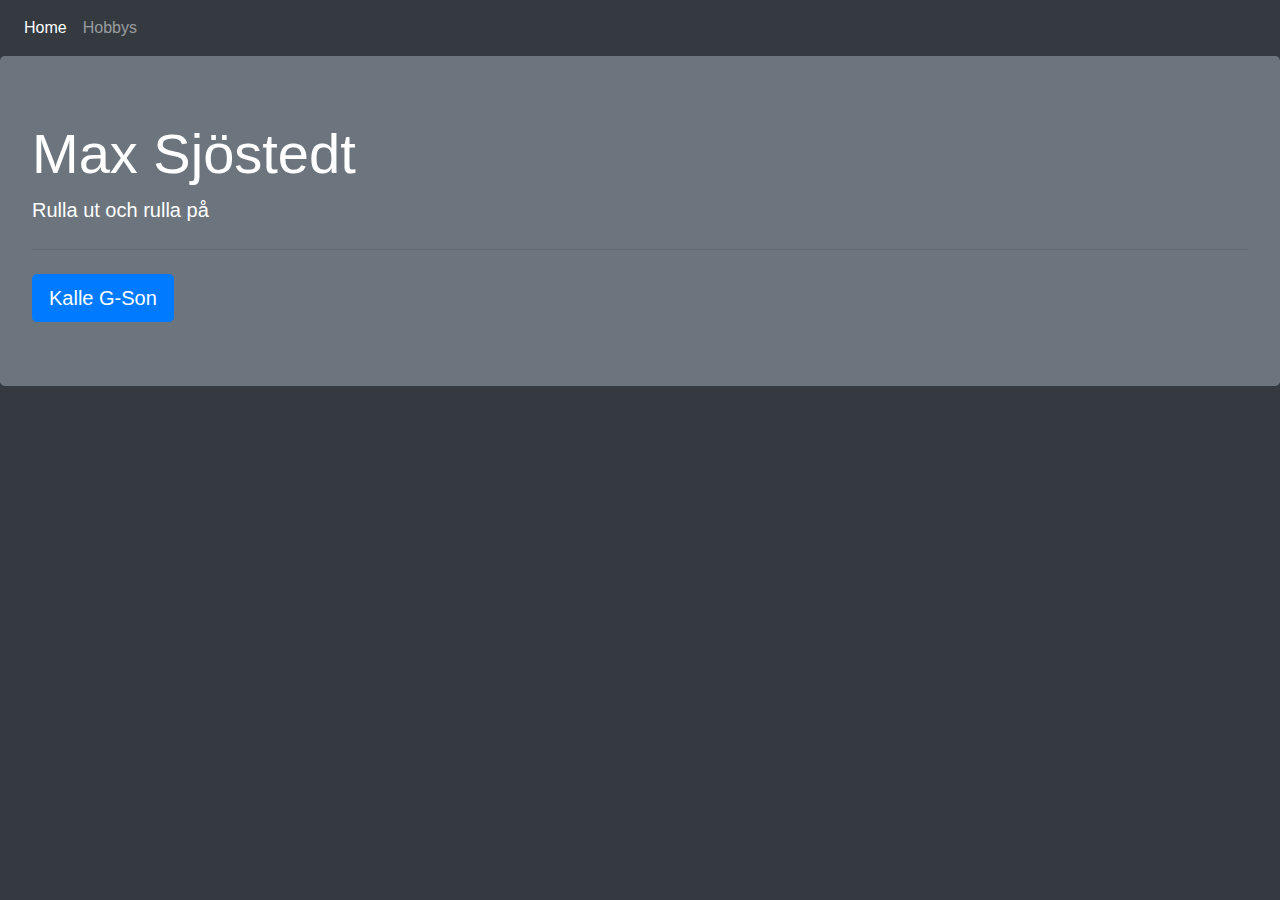
==== index.html @ 85c7ce82 "d" ====
<!DOCTYPE html>
<html lang="en">

<head>
    <title>Sjostedt.me</title>
    <!-- Required meta tags -->
    <meta charset="utf-8" />
    <meta name="viewport" content="width=device-width, initial-scale=1, shrink-to-fit=no" />

    <!-- Bootstrap CSS -->
    <link rel="stylesheet" href="https://stackpath.bootstrapcdn.com/bootstrap/4.3.1/css/bootstrap.min.css"
        integrity="sha384-ggOyR0iXCbMQv3Xipma34MD+dH/1fQ784/j6cY/iJTQUOhcWr7x9JvoRxT2MZw1T" crossorigin="anonymous" />
</head>

<body class="bg-dark">
    <nav class="navbar navbar-expand navbar-dark bg-dark">
        <div class="nav navbar-nav">
            <a class="nav-item nav-link active" href="#">Home <span class="sr-only">(current)</span></a>
            <a class="nav-item nav-link" href="#">Hobbys</a>
        </div>
    </nav>

    <div class="jumbotron bg-secondary text-white">
        <h1 class="display-4">Max Sjöstedt</h1>
        <p class="lead">
            Rulla ut och rulla på
        </p>
        <hr class="my-4" />
        <p>
            <i class="fab fa-meh-rolling-eyes    "></i>
        </p>
        <a class="btn btn-primary btn-lg" href="http://www.sjostedt.me/img/f83y7fhjfj38.png" download
            role="button">Kalle
            G-Son</a>
    </div>

    <!-- Optional JavaScript -->
    <!-- jQuery first, then Popper.js, then Bootstrap JS -->
    <script src="https://code.jquery.com/jquery-3.3.1.slim.min.js"
        integrity="sha384-q8i/X+965DzO0rT7abK41JStQIAqVgRVzpbzo5smXKp4YfRvH+8abtTE1Pi6jizo" crossorigin="anonymous">
    </script>
    <script src="https://cdnjs.cloudflare.com/ajax/libs/popper.js/1.14.7/umd/popper.min.js"
        integrity="sha384-UO2eT0CpHqdSJQ6hJty5KVphtPhzWj9WO1clHTMGa3JDZwrnQq4sF86dIHNDz0W1" crossorigin="anonymous">
    </script>
    <script src="https://stackpath.bootstrapcdn.com/bootstrap/4.3.1/js/bootstrap.min.js"
        integrity="sha384-JjSmVgyd0p3pXB1rRibZUAYoIIy6OrQ6VrjIEaFf/nJGzIxFDsf4x0xIM+B07jRM" crossorigin="anonymous">
    </script>
</body>

</html>
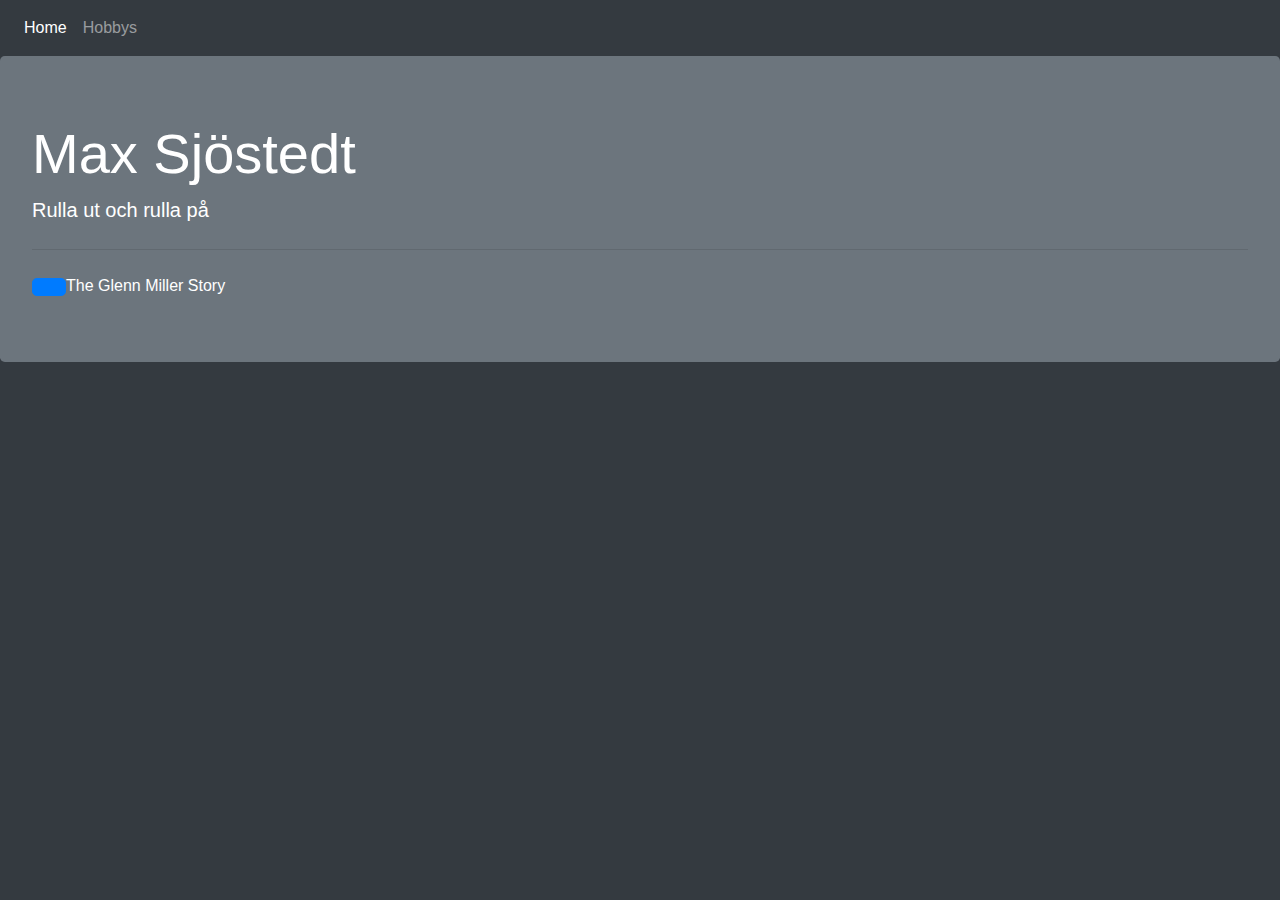
==== commit 7ea5a527: "j" ====
--- a/index.html
+++ b/index.html
@@ -30,8 +30,7 @@
             <i class="fab fa-meh-rolling-eyes    "></i>
         </p>
         <a class="btn btn-primary btn-lg" href="http://www.sjostedt.me/img/f83y7fhjfj38.png" download
-            role="button">Kalle
-            G-Son</a>
+            role="button"></a>The Glenn Miller Story</a>
     </div>
 
     <!-- Optional JavaScript -->
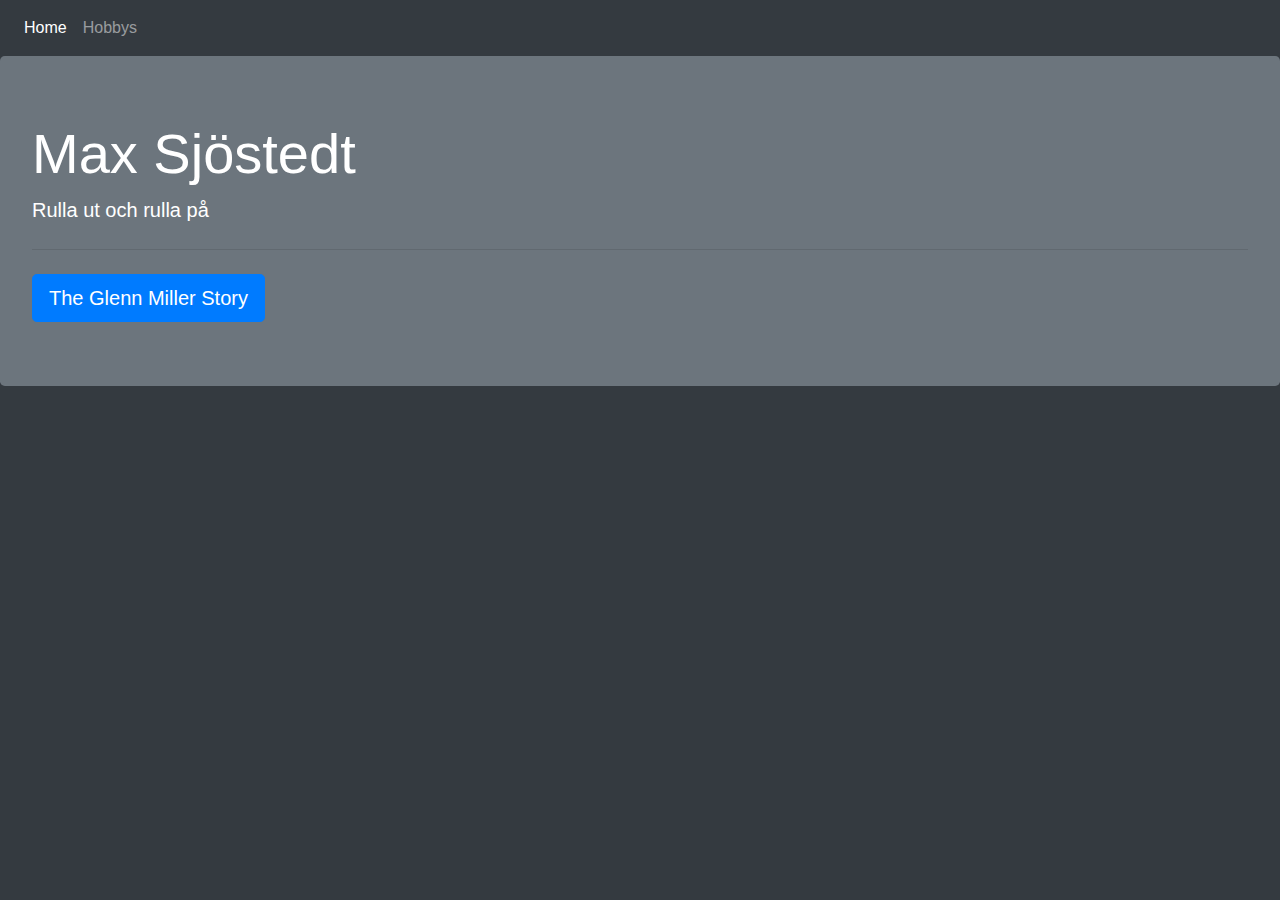
==== commit 5408d353: "r123" ====
--- a/index.html
+++ b/index.html
@@ -29,8 +29,8 @@
         <p>
             <i class="fab fa-meh-rolling-eyes    "></i>
         </p>
-        <a class="btn btn-primary btn-lg" href="http://www.sjostedt.me/img/f83y7fhjfj38.png" download
-            role="button"></a>The Glenn Miller Story</a>
+        <a class="btn btn-primary btn-lg" href="http://www.sjostedt.me/img/f83y7fhjfj38.png" download role="button">The
+            Glenn Miller Story</a>
     </div>
 
     <!-- Optional JavaScript -->
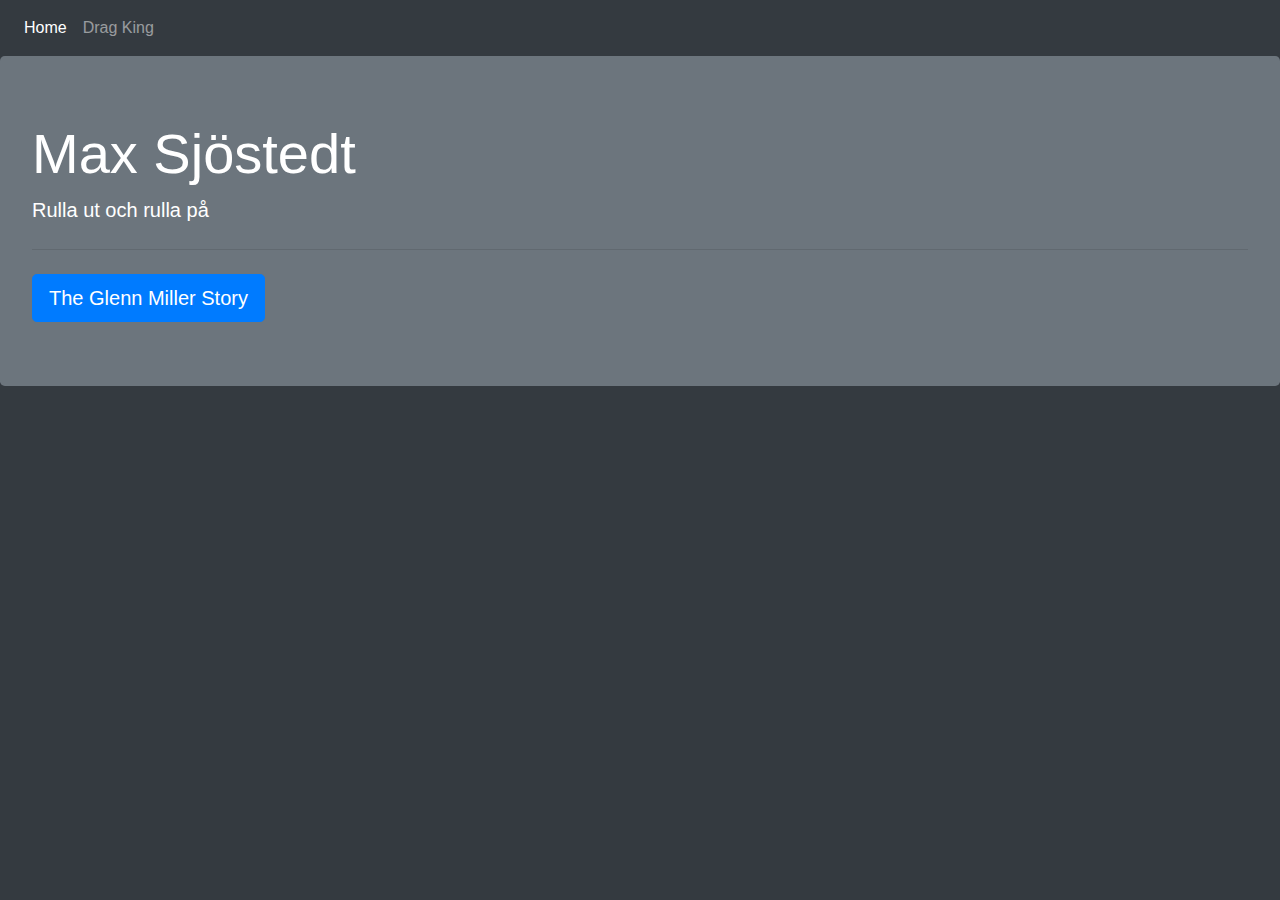
==== commit a39d55a6: "new game" ====
--- a/index.html
+++ b/index.html
@@ -10,13 +10,24 @@
     <!-- Bootstrap CSS -->
     <link rel="stylesheet" href="https://stackpath.bootstrapcdn.com/bootstrap/4.3.1/css/bootstrap.min.css"
         integrity="sha384-ggOyR0iXCbMQv3Xipma34MD+dH/1fQ784/j6cY/iJTQUOhcWr7x9JvoRxT2MZw1T" crossorigin="anonymous" />
+    <!-- Optional JavaScript -->
+    <!-- jQuery first, then Popper.js, then Bootstrap JS -->
+    <script src="https://code.jquery.com/jquery-3.3.1.slim.min.js"
+        integrity="sha384-q8i/X+965DzO0rT7abK41JStQIAqVgRVzpbzo5smXKp4YfRvH+8abtTE1Pi6jizo" crossorigin="anonymous">
+    </script>
+    <script src="https://cdnjs.cloudflare.com/ajax/libs/popper.js/1.14.7/umd/popper.min.js"
+        integrity="sha384-UO2eT0CpHqdSJQ6hJty5KVphtPhzWj9WO1clHTMGa3JDZwrnQq4sF86dIHNDz0W1" crossorigin="anonymous">
+    </script>
+    <script src="https://stackpath.bootstrapcdn.com/bootstrap/4.3.1/js/bootstrap.min.js"
+        integrity="sha384-JjSmVgyd0p3pXB1rRibZUAYoIIy6OrQ6VrjIEaFf/nJGzIxFDsf4x0xIM+B07jRM" crossorigin="anonymous">
+    </script>
 </head>
 
 <body class="bg-dark">
     <nav class="navbar navbar-expand navbar-dark bg-dark">
         <div class="nav navbar-nav">
             <a class="nav-item nav-link active" href="#">Home <span class="sr-only">(current)</span></a>
-            <a class="nav-item nav-link" href="#">Hobbys</a>
+            <a class="nav-item nav-link" href="drgkng/index.html">Drag King</a>
         </div>
     </nav>
 
@@ -33,17 +44,7 @@
             Glenn Miller Story</a>
     </div>
 
-    <!-- Optional JavaScript -->
-    <!-- jQuery first, then Popper.js, then Bootstrap JS -->
-    <script src="https://code.jquery.com/jquery-3.3.1.slim.min.js"
-        integrity="sha384-q8i/X+965DzO0rT7abK41JStQIAqVgRVzpbzo5smXKp4YfRvH+8abtTE1Pi6jizo" crossorigin="anonymous">
-    </script>
-    <script src="https://cdnjs.cloudflare.com/ajax/libs/popper.js/1.14.7/umd/popper.min.js"
-        integrity="sha384-UO2eT0CpHqdSJQ6hJty5KVphtPhzWj9WO1clHTMGa3JDZwrnQq4sF86dIHNDz0W1" crossorigin="anonymous">
-    </script>
-    <script src="https://stackpath.bootstrapcdn.com/bootstrap/4.3.1/js/bootstrap.min.js"
-        integrity="sha384-JjSmVgyd0p3pXB1rRibZUAYoIIy6OrQ6VrjIEaFf/nJGzIxFDsf4x0xIM+B07jRM" crossorigin="anonymous">
-    </script>
+
 </body>
 
 </html>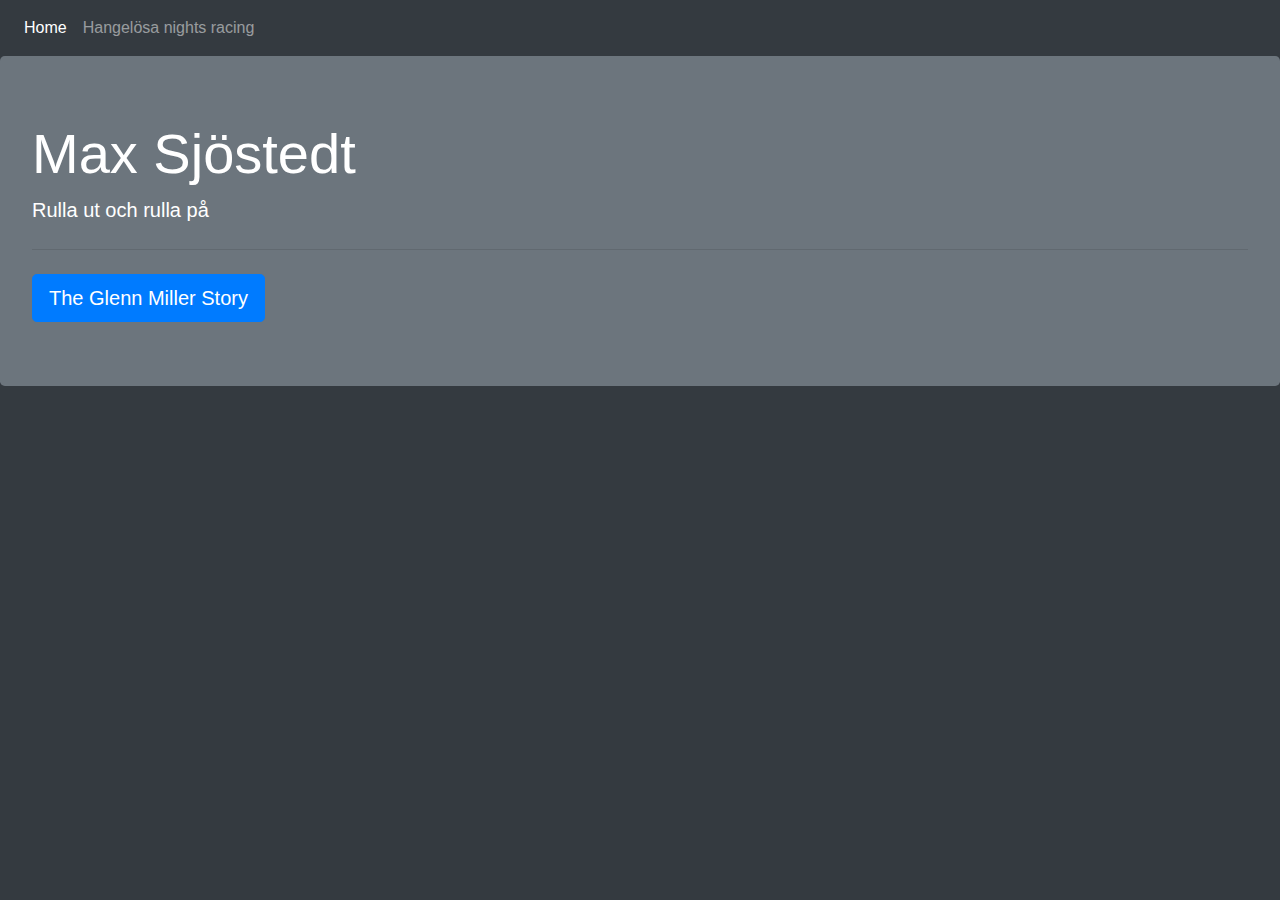
==== commit 3be14ee0: "j" ====
--- a/index.html
+++ b/index.html
@@ -27,7 +27,7 @@
     <nav class="navbar navbar-expand navbar-dark bg-dark">
         <div class="nav navbar-nav">
             <a class="nav-item nav-link active" href="#">Home <span class="sr-only">(current)</span></a>
-            <a class="nav-item nav-link" href="drgkng/index.html">Drag King</a>
+            <a class="nav-item nav-link" href="drgkng/index.html">Hangelösa nights racing</a>
         </div>
     </nav>
 
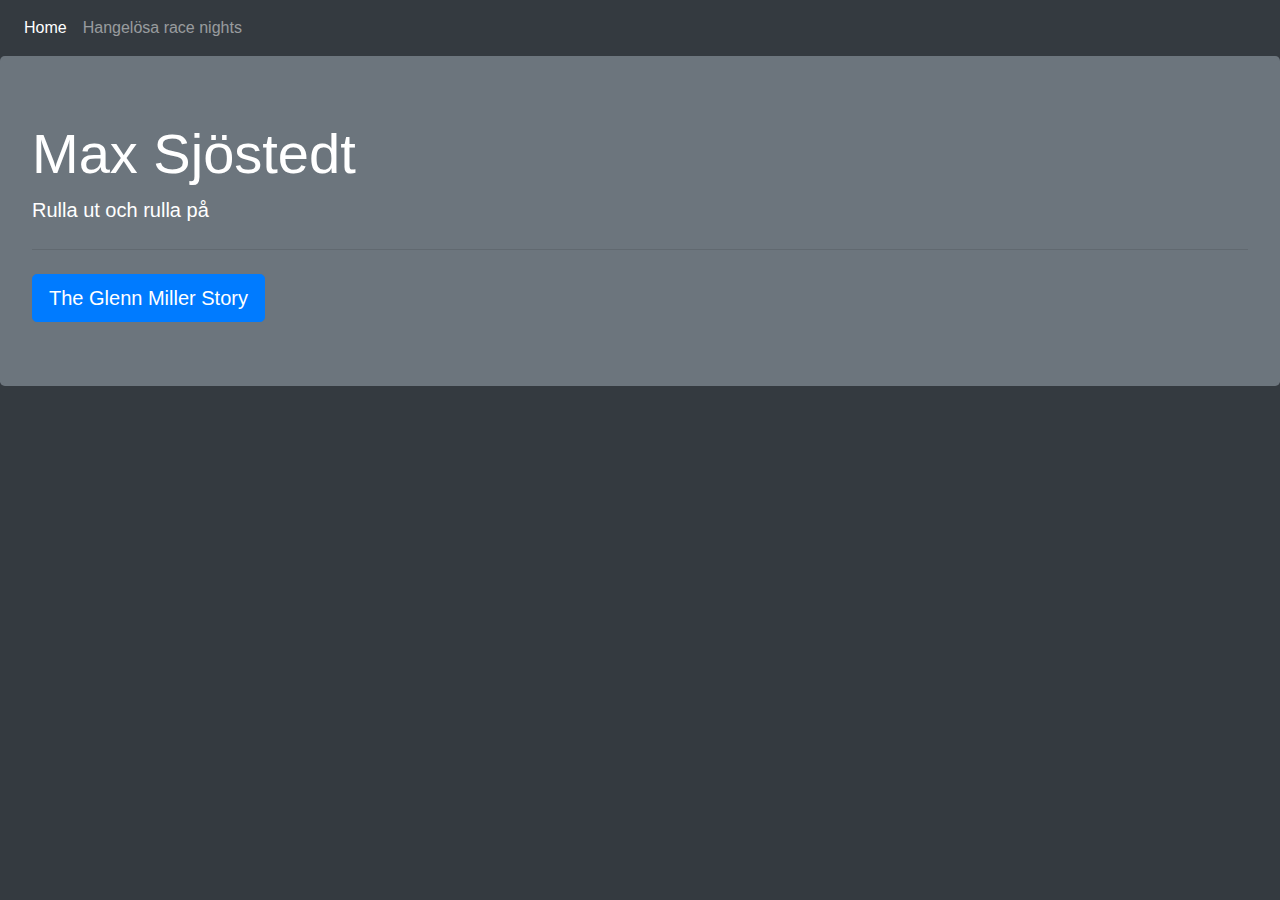
==== commit ecbfe843: "l" ====
--- a/index.html
+++ b/index.html
@@ -27,7 +27,7 @@
     <nav class="navbar navbar-expand navbar-dark bg-dark">
         <div class="nav navbar-nav">
             <a class="nav-item nav-link active" href="#">Home <span class="sr-only">(current)</span></a>
-            <a class="nav-item nav-link" href="drgkng/index.html">Hangelösa nights racing</a>
+            <a class="nav-item nav-link" href="drgkng/index.html">Hangelösa race nights</a>
         </div>
     </nav>
 
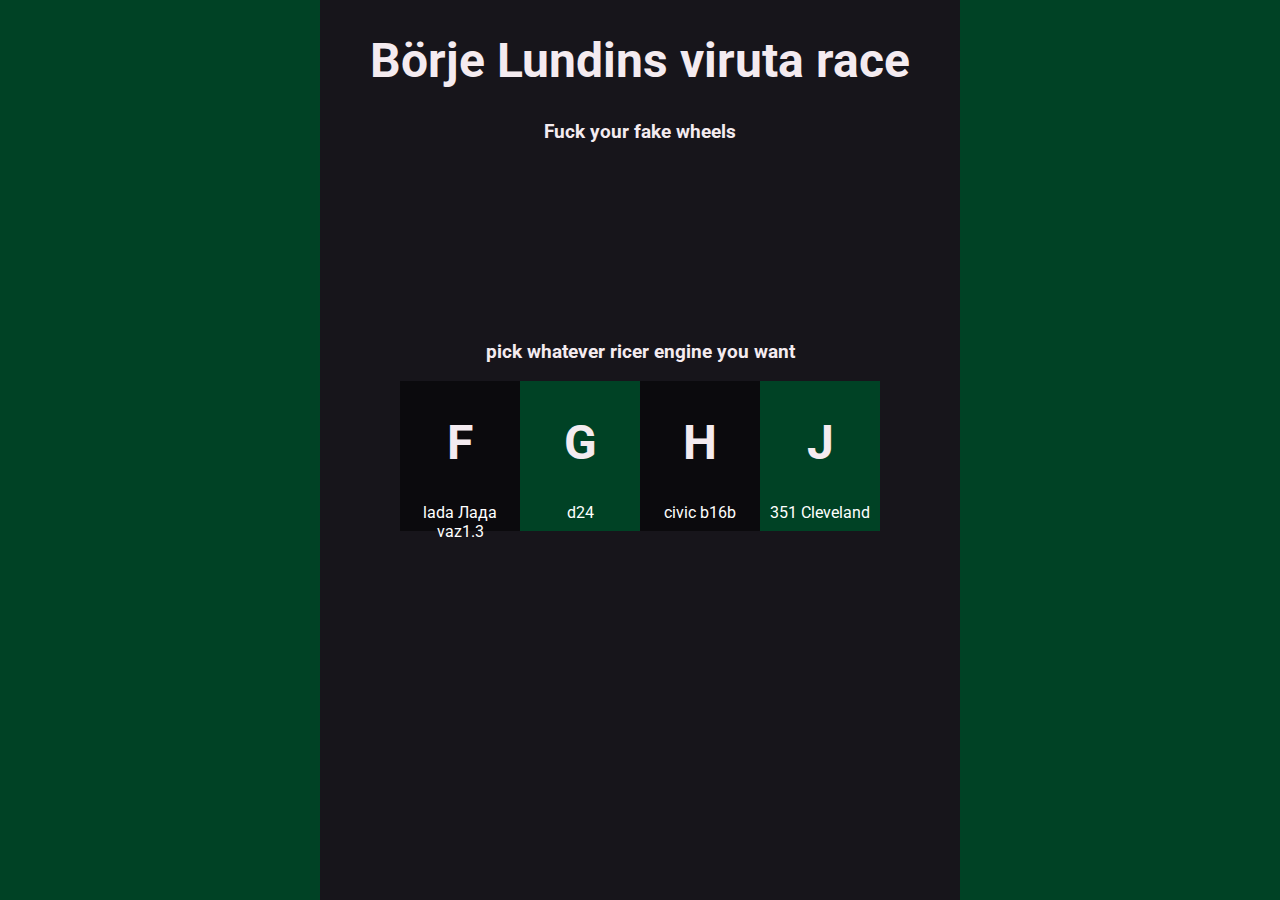
==== commit 3a803aed: "Add files via upload" ====
--- a/index.html
+++ b/index.html
@@ -1,50 +1,29 @@
-<!DOCTYPE html>
-<html lang="en">
-
-<head>
-    <title>Sjostedt.me</title>
-    <!-- Required meta tags -->
-    <meta charset="utf-8" />
-    <meta name="viewport" content="width=device-width, initial-scale=1, shrink-to-fit=no" />
-
-    <!-- Bootstrap CSS -->
-    <link rel="stylesheet" href="https://stackpath.bootstrapcdn.com/bootstrap/4.3.1/css/bootstrap.min.css"
-        integrity="sha384-ggOyR0iXCbMQv3Xipma34MD+dH/1fQ784/j6cY/iJTQUOhcWr7x9JvoRxT2MZw1T" crossorigin="anonymous" />
-    <!-- Optional JavaScript -->
-    <!-- jQuery first, then Popper.js, then Bootstrap JS -->
-    <script src="https://code.jquery.com/jquery-3.3.1.slim.min.js"
-        integrity="sha384-q8i/X+965DzO0rT7abK41JStQIAqVgRVzpbzo5smXKp4YfRvH+8abtTE1Pi6jizo" crossorigin="anonymous">
-    </script>
-    <script src="https://cdnjs.cloudflare.com/ajax/libs/popper.js/1.14.7/umd/popper.min.js"
-        integrity="sha384-UO2eT0CpHqdSJQ6hJty5KVphtPhzWj9WO1clHTMGa3JDZwrnQq4sF86dIHNDz0W1" crossorigin="anonymous">
-    </script>
-    <script src="https://stackpath.bootstrapcdn.com/bootstrap/4.3.1/js/bootstrap.min.js"
-        integrity="sha384-JjSmVgyd0p3pXB1rRibZUAYoIIy6OrQ6VrjIEaFf/nJGzIxFDsf4x0xIM+B07jRM" crossorigin="anonymous">
-    </script>
-</head>
-
-<body class="bg-dark">
-    <nav class="navbar navbar-expand navbar-dark bg-dark">
-        <div class="nav navbar-nav">
-            <a class="nav-item nav-link active" href="#">Home <span class="sr-only">(current)</span></a>
-            <a class="nav-item nav-link" href="drgkng/index.html">Hangelösa race nights</a>
-        </div>
-    </nav>
-
-    <div class="jumbotron bg-secondary text-white">
-        <h1 class="display-4">Max Sjöstedt</h1>
-        <p class="lead">
-            Rulla ut och rulla på
-        </p>
-        <hr class="my-4" />
-        <p>
-            <i class="fab fa-meh-rolling-eyes    "></i>
-        </p>
-        <a class="btn btn-primary btn-lg" href="http://www.sjostedt.me/img/f83y7fhjfj38.png" download role="button">The
-            Glenn Miller Story</a>
-    </div>
-
-
-</body>
-
+<!DOCTYPE html>
+<html lang="en">
+<head>
+    <link rel="stylesheet" type="text/css" href="style.css">
+    <link href="https://fonts.googleapis.com/css?family=Roboto&display=swap" rel="stylesheet">
+    <script src="script.js"></script>
+    <meta charset="UTF-8">
+    <meta name="viewport" content="width=device-width, initial-scale=1.0">
+    <meta http-equiv="X-UA-Compatible" content="ie=edge">
+    <title>Document</title>
+</head>
+<body>
+    <div id="content"> 
+        <h1>Börje Lundins viruta race</h1>
+        <h3>Fuck your fake wheels</h3>
+            
+            <div id="info">
+               <h3>pick whatever ricer engine you want </h3> 
+                <div id="infoflex">
+                  <div class="flexbox" onclick="playDrum()"> <h1 >F</h1> <p>lada Лада vaz1.3</p></div>
+                 <div class="flexbox" onclick="playD24()"> <h1>G</h1> <p>d24</p></div>
+                  <div class="flexbox" onclick="playCivic()"> <h1>H</h1> <p>civic b16b</p></div>
+                  <div class="flexbox" onclick="playV8()"> <h1>J</h1> <p>351 Cleveland</p></div>
+                 </div>
+            </div>
+    
+    </div>
+</body>
 </html>--- a/style.css
+++ b/style.css
@@ -0,0 +1,66 @@
+html, body {
+    background: #004225;
+    width: 100%;
+    height: 100%;
+    padding:0;
+    margin:0;
+    font-family: 'Roboto', sans-serif;
+}
+
+#content {
+    position: absolute;
+    background:#17151B;
+    width: 50%;
+    height: 100%;
+    left:50%;
+    transform: translate(-50%);
+
+}
+
+#content h1{
+    text-align: center;
+    color:#F4EBF0;
+    font-size: 3em;
+}
+
+#content h3{
+    text-align: center;
+    color:#F4EBF0;
+}
+#info {
+    text-align: center;
+    color:white;
+    padding-top: 25%;
+    
+}
+#infoflex{
+    position: absolute;
+    width:75%;
+    left:50%;
+    transform: translate(-50%);
+
+    display: flex;
+	flex-direction: row;
+	flex-wrap: nowrap;
+	justify-content:space-around;
+	align-items: center;
+	align-content: stretch;
+}
+
+.flexbox{
+    background: #004225;
+    width: 300px;
+    height: 150px;
+    border:black;
+    color:white;
+    text-align: center;
+}
+
+.flexbox p{
+    margin: 0;
+    padding: 0;
+}
+
+.flexbox:nth-child(odd) {
+    background:	#0b0a0d;
+}